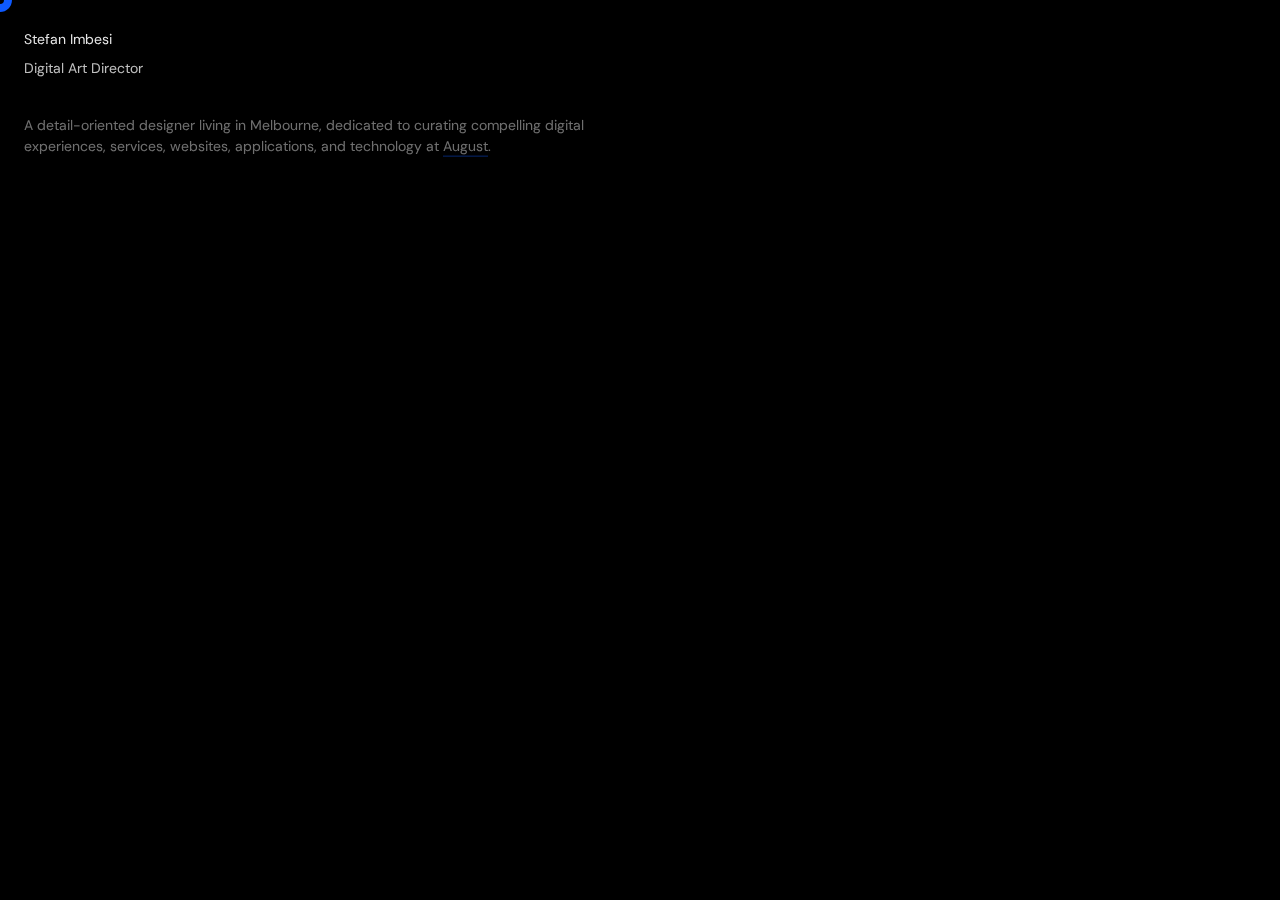
==== public/index.html @ 3220b7af "Moved to public directory" ====
<!DOCTYPE html>
<html lang="en" dir="ltr">
<head>
    <meta charset="UTF-8">
    <meta name="viewport" content="width=device-width, initial-scale=1.0, viewport-fit=cover">
    
    <title>Stefan Imbesi — Digital Art Director</title>
    <meta name="description" content="A Melbourne-based Digital Art Director creating compelling digital experiences">
    
    <!-- OG / Social Media Tags -->
    <meta property="og:type" content="website">
    <meta property="og:title" content="Stefan Imbesi – Digital Art Director">
    <meta property="og:description" content="Digital Art Director creating compelling digital experiences">
    <meta property="og:image" content="https://stefan-imbesi.com/OG.png">

    <!-- Google tag (gtag.js) -->
<script async src="https://www.googletagmanager.com/gtag/js?id=G-KWD89ZQ399"></script>
<script>
  window.dataLayer = window.dataLayer || [];
  function gtag(){dataLayer.push(arguments);}
  gtag('js', new Date());

  gtag('config', 'G-KWD89ZQ399');
</script>

<script>
	window.va = window.va || function () { (window.vaq = window.vaq || []).push(arguments); };
  </script>
  <script defer src="/_vercel/insights/script.js"></script>

  <script>
	window.si = window.si || function () { (window.siq = window.siq || []).push(arguments); };
  </script>
  <script defer src="/_vercel/speed-insights/script.js"></script>
    
    <!-- Preload Critical Assets -->
    <link rel="preload" href="styles.css" as="style">

    <!-- Google Fonts -->
    <link rel="preconnect" href="https://fonts.googleapis.com">
    <link rel="preconnect" href="https://fonts.gstatic.com" crossorigin>
    <link href="https://fonts.googleapis.com/css2?family=DM+Sans:ital,wght@0,400;0,500;0,700;1,400;1,500;1,700&display=swap" rel="stylesheet">
    
    <!-- Favicon and Touch Icons -->
    <link rel="icon" type="image/png" href="/favicon.png">
    <link rel="apple-touch-icon" href="/apple-touch-icon.png">

    <!-- Link to CSS -->
    <link rel="stylesheet" href="styles.css">
</head>
<body>
    <main class="content">
        <section class="about-section" aria-labelledby="about-heading">
            <!-- Text Reveal Animation -->
            <div class="container">
                <!-- Group 1: Name and Title -->
                <div class="line name">
                    <span id="about-heading">Stefan Imbesi</span>
                </div>
                <div class="line title">
                    <span class="subtitle">Digital Art Director</span>
                </div>
                
                <!-- Group 2: About Text -->
                <div class="about-text">
                    <div class="line about">
                        <span>A detail-oriented designer living in Melbourne, dedicated to curating compelling digital experiences, services, websites, applications, and technology at 
                            <a href="https://www.august.com.au/" target="_blank" rel="noopener noreferrer" class="hoverable">August</a>.
                        </span>
                    </div>
                    
                    <!-- Group 3: Social Links -->
                    <div class="social-links">
                        <div class="line social">
                            <span>
                                <a href="https://www.instagram.com/tefansay/" target="_blank" rel="noopener noreferrer" aria-label="Instagram Profile" class="hoverable">
                                    Instagram
                                </a>
                            </span>
                        </div>
                        <div class="line social">
                            <span>
                                <a href="mailto:hey@stefan-imbesi.com" aria-label="Email Contact" class="hoverable">
                                    Contact
                                </a>
                            </span>
                        </div>
                    </div>
                </div>
            </div>
        </section>
    </main>

    <!-- Custom Cursor -->
    <div class="cursor" aria-hidden="true">
        <div class="cursor__ball cursor__ball--big"></div>
        <div class="cursor__ball cursor__ball--small"></div>
    </div>

    <!-- GSAP Library -->
    <script src="https://cdnjs.cloudflare.com/ajax/libs/gsap/3.10.4/gsap.min.js"></script>
    <!-- Link to main.js -->
    <script src="main.js" defer></script>
</body>
</html>
---- public/styles.css ----
:root {
    /* Color Palette */
    --color-background: #000000;
    --color-text: #ffffff;
    --color-accent: #0e5aff;
    --color-link: #ffffff;

    /* Typography */
    --font-primary: 'DM Sans', sans-serif;

    /* Spacing */
    --spacing-small: 0.5rem;
    --spacing-medium: 1rem;
    --spacing-large: 2rem;
}

*,
*::before,
*::after {
    box-sizing: border-box;
    margin: 0;
    padding: 0;
}

* {
    cursor: none; /* Hides cursor */
}

::selection {
    background: var(--color-accent);
    color: var(--color-background); /* Ensures contrast for readability */
}

::-moz-selection {
    background: var(--color-accent);
    color: var(--color-background);
}

body {
    font-family: var(--font-primary);
    line-height: 1.6;
    color: var(--color-text);
    background-color: var(--color-background);
    padding: var(--spacing-medium);

    /* Improved text rendering */
    text-rendering: optimizeLegibility;
    -webkit-font-smoothing: antialiased;
        -moz-osx-font-smoothing: grayscale;
    }


.content {
    margin: 0; /* Remove auto margin to keep content in the top-left */
    padding: var(--spacing-small);
    max-width: 600px; /* Constrain the width of the content */
    width: 100%; /* Ensure it takes full width up to the max-width */
}

h1, h2, h3, h4, h5, h6, p, a {
    font-size: 14px; /* Unifying all headings */
    font-weight: normal;
    text-wrap: balance;
}

h2, p {
    padding-bottom: var(--spacing-medium);
}

a {
    color: var(--color-link);
    text-decoration: none;
    position: relative;
    transition: color 0.3s ease, transform 0.2s ease, border-bottom 0.3s ease;
    border-bottom: 1px solid var(--color-accent);
    padding-bottom: 1px;
}

a:hover {
    color: var(--color-accent);
}

/* Focus Styles for Accessibility */
a:focus-visible {
    outline: 2px solid var(--color-accent);
    outline-offset: 1px;
    border-radius: 2px;
    background-color: #191919;
    border-bottom: none; 


}

.social-links a {
    display: block;
    margin-bottom: 4px;
}

/* Custom Cursor Styles */
.cursor {
    position: fixed;
    pointer-events: none;
    z-index: 9999;
    mix-blend-mode: difference; /* Blend mode for contrast */
}

/* Base styles for the cursor balls */
.cursor__ball {
    position: fixed;
    width: 16px;  /* Adjust as needed */
    height: 16px;
    background: white;
    border-radius: 50%;
    transform: translate(-50%, -50%); /* Centers it properly */
    pointer-events: none; /* Prevents interference */
    top: 0; /* Ensures proper positioning */
    left: 0;
    opacity: 0; /* Hide by default */
}

/* Big ball */
.cursor__ball--big {
    width: 24px;
    height: 24px;
    background-color: var(--color-accent);
    transition: opacity 0.3s ease;
}

/* Small ball */
.cursor__ball--small {
    width: 8px;
    height: 8px;
    background-color: var(--color-background);
}

/* Hover effect to grow the cursor */
.cursor__ball--big.hover {
    width: 16px;
    height: 16px;
}

/* Scale down on click */
.cursor__ball--big.click {
    transform: scale(0.7);
}

/* Text Reveal Animation Styles */
.container {
    width: 100%; /* Take full width */
    display: flex;
    flex-direction: column;
    align-items: flex-start; /* Align content to the left */
    justify-content: flex-start; /* Align content to the top */
}

.line {
    width: 100%; /* Full width */
    height: auto; /* Let the height adjust to content */
    position: relative;
    margin-bottom: 10px; /* Default margin for lines */
}

/*Name and Title */
.line.name {
    margin-bottom: 0; /* No margin between name and title */
}

.line.title {
    margin-bottom: var(--spacing-medium); /* Add extra space below the title */
}

/*About Text */
.line.about {
    margin-bottom: var(--spacing-medium); /* Add extra space below the about text */
}

/* Social Links */
.line.social {
    margin-bottom: 0; /* No margin between social links */
}


.line span {
    position: relative; 
    display: inline-block; 
    font-size: 14px; 
    line-height: 1.5; 
    opacity: 0; 
    transform: translateY(100%);

}


/* Mobile Styles */
@media (max-width: 500px) {
    body {
        padding: var(--spacing-small);
    }

    .line span {
        will-change: transform, opacity;
        font-size: 16px;
    }

    a {
        color: var(--color-text);
        text-decoration: none; 
        font-size: 16px;
        border-bottom: 1px solid var(--color-accent); 
        padding-bottom: 1px; 
            transition: border-bottom 0.3s ease;
        }
    }
---- public/styles.css ----
:root {
    /* Color Palette */
    --color-background: #000000;
    --color-text: #ffffff;
    --color-accent: #0e5aff;
    --color-link: #ffffff;

    /* Typography */
    --font-primary: 'DM Sans', sans-serif;

    /* Spacing */
    --spacing-small: 0.5rem;
    --spacing-medium: 1rem;
    --spacing-large: 2rem;
}

*,
*::before,
*::after {
    box-sizing: border-box;
    margin: 0;
    padding: 0;
}

* {
    cursor: none; /* Hides cursor */
}

::selection {
    background: var(--color-accent);
    color: var(--color-background); /* Ensures contrast for readability */
}

::-moz-selection {
    background: var(--color-accent);
    color: var(--color-background);
}

body {
    font-family: var(--font-primary);
    line-height: 1.6;
    color: var(--color-text);
    background-color: var(--color-background);
    padding: var(--spacing-medium);

    /* Improved text rendering */
    text-rendering: optimizeLegibility;
    -webkit-font-smoothing: antialiased;
        -moz-osx-font-smoothing: grayscale;
    }


.content {
    margin: 0; /* Remove auto margin to keep content in the top-left */
    padding: var(--spacing-small);
    max-width: 600px; /* Constrain the width of the content */
    width: 100%; /* Ensure it takes full width up to the max-width */
}

h1, h2, h3, h4, h5, h6, p, a {
    font-size: 14px; /* Unifying all headings */
    font-weight: normal;
    text-wrap: balance;
}

h2, p {
    padding-bottom: var(--spacing-medium);
}

a {
    color: var(--color-link);
    text-decoration: none;
    position: relative;
    transition: color 0.3s ease, transform 0.2s ease, border-bottom 0.3s ease;
    border-bottom: 1px solid var(--color-accent);
    padding-bottom: 1px;
}

a:hover {
    color: var(--color-accent);
}

/* Focus Styles for Accessibility */
a:focus-visible {
    outline: 2px solid var(--color-accent);
    outline-offset: 1px;
    border-radius: 2px;
    background-color: #191919;
    border-bottom: none; 


}

.social-links a {
    display: block;
    margin-bottom: 4px;
}

/* Custom Cursor Styles */
.cursor {
    position: fixed;
    pointer-events: none;
    z-index: 9999;
    mix-blend-mode: difference; /* Blend mode for contrast */
}

/* Base styles for the cursor balls */
.cursor__ball {
    position: fixed;
    width: 16px;  /* Adjust as needed */
    height: 16px;
    background: white;
    border-radius: 50%;
    transform: translate(-50%, -50%); /* Centers it properly */
    pointer-events: none; /* Prevents interference */
    top: 0; /* Ensures proper positioning */
    left: 0;
    opacity: 0; /* Hide by default */
}

/* Big ball */
.cursor__ball--big {
    width: 24px;
    height: 24px;
    background-color: var(--color-accent);
    transition: opacity 0.3s ease;
}

/* Small ball */
.cursor__ball--small {
    width: 8px;
    height: 8px;
    background-color: var(--color-background);
}

/* Hover effect to grow the cursor */
.cursor__ball--big.hover {
    width: 16px;
    height: 16px;
}

/* Scale down on click */
.cursor__ball--big.click {
    transform: scale(0.7);
}

/* Text Reveal Animation Styles */
.container {
    width: 100%; /* Take full width */
    display: flex;
    flex-direction: column;
    align-items: flex-start; /* Align content to the left */
    justify-content: flex-start; /* Align content to the top */
}

.line {
    width: 100%; /* Full width */
    height: auto; /* Let the height adjust to content */
    position: relative;
    margin-bottom: 10px; /* Default margin for lines */
}

/*Name and Title */
.line.name {
    margin-bottom: 0; /* No margin between name and title */
}

.line.title {
    margin-bottom: var(--spacing-medium); /* Add extra space below the title */
}

/*About Text */
.line.about {
    margin-bottom: var(--spacing-medium); /* Add extra space below the about text */
}

/* Social Links */
.line.social {
    margin-bottom: 0; /* No margin between social links */
}


.line span {
    position: relative; 
    display: inline-block; 
    font-size: 14px; 
    line-height: 1.5; 
    opacity: 0; 
    transform: translateY(100%);

}


/* Mobile Styles */
@media (max-width: 500px) {
    body {
        padding: var(--spacing-small);
    }

    .line span {
        will-change: transform, opacity;
        font-size: 16px;
    }

    a {
        color: var(--color-text);
        text-decoration: none; 
        font-size: 16px;
        border-bottom: 1px solid var(--color-accent); 
        padding-bottom: 1px; 
            transition: border-bottom 0.3s ease;
        }
    }
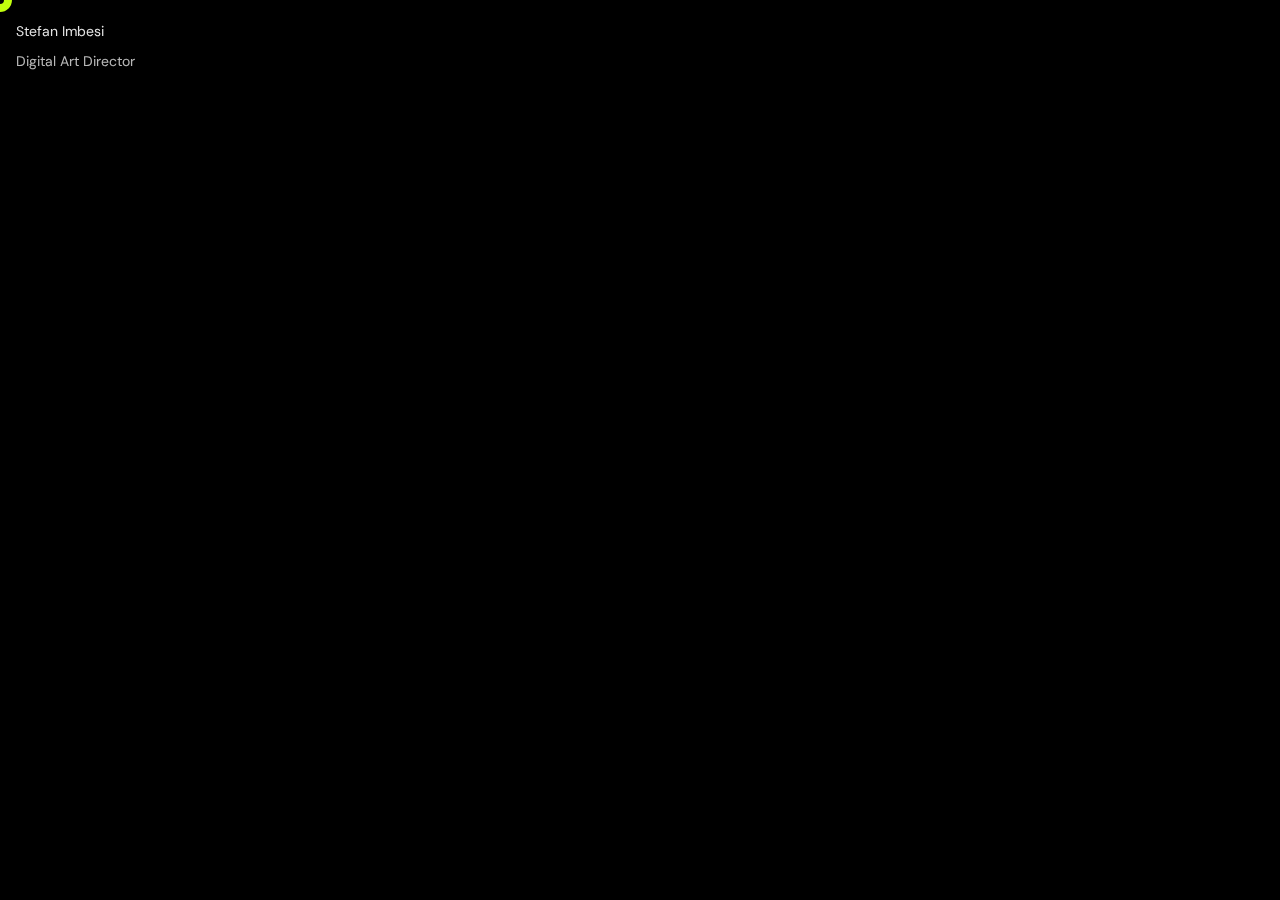
==== commit 35ae79eb: "Merge main into Moved-to-public branch" ====
--- a/public/index.html
+++ b/public/index.html
@@ -49,57 +49,69 @@
     <link rel="stylesheet" href="styles.css">
 </head>
 <body>
-    <main class="content">
-        <section class="about-section" aria-labelledby="about-heading">
-            <!-- Text Reveal Animation -->
-            <div class="container">
-                <!-- Group 1: Name and Title -->
-                <div class="line name">
-                    <span id="about-heading">Stefan Imbesi</span>
-                </div>
-                <div class="line title">
-                    <span class="subtitle">Digital Art Director</span>
-                </div>
-                
-                <!-- Group 2: About Text -->
-                <div class="about-text">
-                    <div class="line about">
-                        <span>A detail-oriented designer living in Melbourne, dedicated to curating compelling digital experiences, services, websites, applications, and technology at 
-                            <a href="https://www.august.com.au/" target="_blank" rel="noopener noreferrer" class="hoverable">August</a>.
-                        </span>
-                    </div>
-                    
-                    <!-- Group 3: Social Links -->
-                    <div class="social-links">
-                        <div class="line social">
-                            <span>
-                                <a href="https://www.instagram.com/tefansay/" target="_blank" rel="noopener noreferrer" aria-label="Instagram Profile" class="hoverable">
-                                    Instagram
-                                </a>
-                            </span>
-                        </div>
-                        <div class="line social">
-                            <span>
-                                <a href="mailto:hey@stefan-imbesi.com" aria-label="Email Contact" class="hoverable">
-                                    Contact
-                                </a>
-                            </span>
-                        </div>
-                    </div>
-                </div>
-            </div>
-        </section>
-    </main>
+	<main class="content">
+		<section class="about-section" aria-labelledby="about-heading">
+			<!-- Text Reveal Animation -->
+			<div class="container">
+				<!-- Name and Title -->
+				<div class="line name">
+					<span id="about-heading">Stefan Imbesi</span>
+				</div>
+				<div class="line title">
+					<span class="subtitle">Digital Art Director</span>
+				</div>
 
-    <!-- Custom Cursor -->
-    <div class="cursor" aria-hidden="true">
-        <div class="cursor__ball cursor__ball--big"></div>
-        <div class="cursor__ball cursor__ball--small"></div>
-    </div>
+				<!--About Text -->
+				<div class="about-text">
+					<div class="line about">
+						<div class="about-mobile">
+							<span class="line-1">A detail-oriented designer living in Melbourne,</span>
+							<span class="line-2">dedicated to curating compelling digital </span>
+							<span class="line-3">experiences, services, websites, applications</span>
+							<span class="line-4">and technology at
+								<a href="https://www.august.com.au/" target="_blank" rel="noopener noreferrer" class="hoverable">August</a>.
+							</span>
+						</div>
 
-    <!-- GSAP Library -->
-    <script src="https://cdnjs.cloudflare.com/ajax/libs/gsap/3.10.4/gsap.min.js"></script>
-    <!-- Link to main.js -->
-    <script src="main.js" defer></script>
+						<div class="about-desktop">
+							<span class="line-1">A detail-oriented designer living in Melbourne, dedicated to curating compelling digital </span>
+							<span class="line-2">experiences, services, websites, applications, and technology at
+								<a href="https://www.august.com.au/" target="_blank" rel="noopener noreferrer" class="hoverable">August</a>.
+							</span>
+						</div>
+					</div>
+
+					<!-- Social Links -->
+					<div class="social-links">
+						<div class="line social">
+							<span>
+								<a href="https://www.instagram.com/tefansay/" target="_blank" rel="noopener noreferrer" aria-label="Instagram Profile" class="hoverable">
+									Instagram
+								</a>
+							</span>
+						</div>
+						<div class="line social">
+							<span>
+								<a href="mailto:hey@stefan-imbesi.com" aria-label="Email Contact" class="hoverable">
+									Contact
+								</a>
+							</span>
+						</div>
+					</div>
+				</div>
+			</div>
+		</section>
+	</main>
+
+	<!-- Cursor -->
+	<div class="cursor" aria-hidden="true">
+		<div class="cursor__ball cursor__ball--big"></div>
+		<div class="cursor__ball cursor__ball--small"></div>
+	</div>
+
+	<!-- GSAP Library -->
+	<script src="https://cdnjs.cloudflare.com/ajax/libs/gsap/3.10.4/gsap.min.js"></script>
+	<!-- Link to main.js -->
+	<script src="main.js" defer></script>
 </body>
 </html>--- a/public/styles.css
+++ b/public/styles.css
@@ -1,47 +1,47 @@
 :root {
-    /* Color Palette */
-    --color-background: #000000;
-    --color-text: #ffffff;
-    --color-accent: #0e5aff;
-    --color-link: #ffffff;
-
-    /* Typography */
-    --font-primary: 'DM Sans', sans-serif;
-
-    /* Spacing */
-    --spacing-small: 0.5rem;
-    --spacing-medium: 1rem;
-    --spacing-large: 2rem;
+	/* Color Palette */
+	--color-background: #000000;
+	--color-text: #ffffff;
+	--color-accent: #c2ff0e;
+	--color-link: #ffffff;
+
+	/* Typography */
+	--font-primary: "DM Sans", sans-serif;
+
+	/* Spacing */
+	--spacing-small: 0.5rem;
+	--spacing-medium: 1rem;
+	--spacing-large: 2rem;
 }
 
 *,
 *::before,
 *::after {
-    box-sizing: border-box;
-    margin: 0;
-    padding: 0;
+	box-sizing: border-box;
+	margin: 0;
+	padding: 0;
 }
 
 * {
-    cursor: none; /* Hides cursor */
+	cursor: none; /* Hides cursor */
 }
 
 ::selection {
-    background: var(--color-accent);
-    color: var(--color-background); /* Ensures contrast for readability */
+	background: var(--color-accent);
+	color: var(--color-background); /* Ensures contrast for readability */
 }
 
 ::-moz-selection {
-    background: var(--color-accent);
-    color: var(--color-background);
+	background: var(--color-accent);
+	color: var(--color-background);
 }
 
 body {
-    font-family: var(--font-primary);
-    line-height: 1.6;
-    color: var(--color-text);
-    background-color: var(--color-background);
-    padding: var(--spacing-medium);
+	font-family: var(--font-primary);
+	line-height: 1.6;
+	color: var(--color-text);
+	background-color: var(--color-background);
+	padding: var(--spacing-medium);
 
     /* Improved text rendering */
     text-rendering: optimizeLegibility;
@@ -49,147 +49,169 @@
         -moz-osx-font-smoothing: grayscale;
     }
 
+	/* Improved text rendering */
+	text-rendering: optimizeLegibility;
+	-webkit-font-smoothing: antialiased;
+	-moz-osx-font-smoothing: grayscale;
+
+	/* Hide the default cursor */
+	cursor: none;
+}
+
 
 .content {
-    margin: 0; /* Remove auto margin to keep content in the top-left */
-    padding: var(--spacing-small);
-    max-width: 600px; /* Constrain the width of the content */
-    width: 100%; /* Ensure it takes full width up to the max-width */
-}
-
-h1, h2, h3, h4, h5, h6, p, a {
-    font-size: 14px; /* Unifying all headings */
-    font-weight: normal;
-    text-wrap: balance;
-}
-
-h2, p {
-    padding-bottom: var(--spacing-medium);
-}
-
+	margin: 0;
+	padding: var(--spacing-small);
+	max-width: 600px;
+	width: 100%;
+}
+
+h1,
+h2,
+h3,
+h4,
+h5,
+h6,
+p,
 a {
-    color: var(--color-link);
-    text-decoration: none;
-    position: relative;
-    transition: color 0.3s ease, transform 0.2s ease, border-bottom 0.3s ease;
-    border-bottom: 1px solid var(--color-accent);
-    padding-bottom: 1px;
+	font-size: 14px;
+	font-weight: normal;
+	text-wrap: balance;
+}
+
+h2,
+p {
+	padding-bottom: var(--spacing-medium);
+}
+
+a {
+	color: var(--color-link);
+	text-decoration: none;
+	position: relative;
+	transition: color 0.3s ease, transform 0.2s ease, border-bottom 0.3s ease;
+	border-bottom: 1px solid var(--color-accent);
+	padding-bottom: 1px;
 }
 
 a:hover {
-    color: var(--color-accent);
+	color: var(--color-accent);
 }
 
 /* Focus Styles for Accessibility */
 a:focus-visible {
-    outline: 2px solid var(--color-accent);
-    outline-offset: 1px;
-    border-radius: 2px;
-    background-color: #191919;
-    border-bottom: none; 
-
-
+	outline: 2px solid var(--color-accent);
+	outline-offset: 1px;
+	border-radius: 2px;
+	background-color: #191919;
+	border-bottom: none;
 }
 
 .social-links a {
-    display: block;
-    margin-bottom: 4px;
+	display: block;
+	margin-bottom: 4px;
 }
 
 /* Custom Cursor Styles */
 .cursor {
-    position: fixed;
-    pointer-events: none;
-    z-index: 9999;
-    mix-blend-mode: difference; /* Blend mode for contrast */
+	position: fixed;
+	pointer-events: none;
+	z-index: 9999;
+	mix-blend-mode: difference; /* Blend mode for contrast */
 }
 
 /* Base styles for the cursor balls */
 .cursor__ball {
-    position: fixed;
-    width: 16px;  /* Adjust as needed */
-    height: 16px;
-    background: white;
-    border-radius: 50%;
-    transform: translate(-50%, -50%); /* Centers it properly */
-    pointer-events: none; /* Prevents interference */
-    top: 0; /* Ensures proper positioning */
-    left: 0;
-    opacity: 0; /* Hide by default */
+	position: fixed;
+	width: 16px; /* Adjust as needed */
+	height: 16px;
+	background: white;
+	border-radius: 50%;
+	transform: translate(-50%, -50%); /* Centers it properly */
+	pointer-events: none; /* Prevents interference */
+	top: 0; /* Ensures proper positioning */
+	left: 0;
+	opacity: 0; /* Hide by default */
 }
 
 /* Big ball */
 .cursor__ball--big {
-    width: 24px;
-    height: 24px;
-    background-color: var(--color-accent);
-    transition: opacity 0.3s ease;
+	width: 24px;
+	height: 24px;
+	background-color: var(--color-accent);
+	transition: opacity 0.3s ease;
 }
 
 /* Small ball */
 .cursor__ball--small {
-    width: 8px;
-    height: 8px;
-    background-color: var(--color-background);
+	width: 8px;
+	height: 8px;
+	background-color: var(--color-background);
 }
 
 /* Hover effect to grow the cursor */
 .cursor__ball--big.hover {
-    width: 16px;
-    height: 16px;
+	width: 16px;
+	height: 16px;
 }
 
 /* Scale down on click */
 .cursor__ball--big.click {
-    transform: scale(0.7);
+	transform: scale(0.7);
 }
 
 /* Text Reveal Animation Styles */
 .container {
-    width: 100%; /* Take full width */
-    display: flex;
-    flex-direction: column;
-    align-items: flex-start; /* Align content to the left */
-    justify-content: flex-start; /* Align content to the top */
+	width: 100%; /* Take full width */
+	display: flex;
+	flex-direction: column;
+	align-items: flex-start; /* Align content to the left */
+	justify-content: flex-start; /* Align content to the top */
 }
 
 .line {
-    width: 100%; /* Full width */
-    height: auto; /* Let the height adjust to content */
-    position: relative;
-    margin-bottom: 10px; /* Default margin for lines */
-}
-
-/*Name and Title */
+	width: 100%; /* Full width */
+	height: auto; /* Let the height adjust to content */
+	position: relative;
+	margin-bottom: 10px; /* Default margin for lines */
+}
+
+/* Name and Title */
 .line.name {
-    margin-bottom: 0; /* No margin between name and title */
+	margin-bottom: 0; /* No margin between name and title */
 }
 
 .line.title {
-    margin-bottom: var(--spacing-medium); /* Add extra space below the title */
-}
-
-/*About Text */
+	margin-bottom: var(--spacing-medium); /* Add extra space below the title */
+}
+
+/* About Text */
 .line.about {
-    margin-bottom: var(--spacing-medium); /* Add extra space below the about text */
+	margin-bottom: var(
+		--spacing-medium
+	); /* Add extra space below the about text */
 }
 
 /* Social Links */
 .line.social {
-    margin-bottom: 0; /* No margin between social links */
-}
-
+	margin-bottom: 0; /* No margin between social links */
+}
 
 .line span {
-    position: relative; 
-    display: inline-block; 
-    font-size: 14px; 
-    line-height: 1.5; 
-    opacity: 0; 
-    transform: translateY(100%);
-
-}
-
+	position: relative;
+	display: inline-block;
+	font-size: 14px;
+	line-height: 1.5;
+	opacity: 0;
+	transform: translateY(100%);
+}
+
+.about span {
+	display: block;
+}
+
+.about-mobile {
+	display: none;
+}
 
 /* Mobile Styles */
 @media (max-width: 500px) {
@@ -210,4 +232,37 @@
         padding-bottom: 1px; 
             transition: border-bottom 0.3s ease;
         }
-    }+    }
+
+@media (max-width: 768px) {
+	body {
+		padding: var(--spacing-small);
+	}
+
+	.line span {
+		will-change: transform, opacity;
+		font-size: 16px;
+	}
+
+	a {
+		color: var(--color-text);
+		text-decoration: none;
+		font-size: 16px;
+		border-bottom: 1px solid var(--color-accent);
+		padding-bottom: 1px;
+		transition: border-bottom 0.3s ease;
+	}
+
+	/* Adjust the font size and line height for better readability */
+	.line.about span {
+		font-size: 16px;
+		line-height: 1.5;
+	}
+
+	.about-mobile {
+		display: block;
+	}
+	.about-desktop {
+		display: none;
+	}
+}
--- a/public/styles.css
+++ b/public/styles.css
@@ -1,47 +1,47 @@
 :root {
-    /* Color Palette */
-    --color-background: #000000;
-    --color-text: #ffffff;
-    --color-accent: #0e5aff;
-    --color-link: #ffffff;
-
-    /* Typography */
-    --font-primary: 'DM Sans', sans-serif;
-
-    /* Spacing */
-    --spacing-small: 0.5rem;
-    --spacing-medium: 1rem;
-    --spacing-large: 2rem;
+	/* Color Palette */
+	--color-background: #000000;
+	--color-text: #ffffff;
+	--color-accent: #c2ff0e;
+	--color-link: #ffffff;
+
+	/* Typography */
+	--font-primary: "DM Sans", sans-serif;
+
+	/* Spacing */
+	--spacing-small: 0.5rem;
+	--spacing-medium: 1rem;
+	--spacing-large: 2rem;
 }
 
 *,
 *::before,
 *::after {
-    box-sizing: border-box;
-    margin: 0;
-    padding: 0;
+	box-sizing: border-box;
+	margin: 0;
+	padding: 0;
 }
 
 * {
-    cursor: none; /* Hides cursor */
+	cursor: none; /* Hides cursor */
 }
 
 ::selection {
-    background: var(--color-accent);
-    color: var(--color-background); /* Ensures contrast for readability */
+	background: var(--color-accent);
+	color: var(--color-background); /* Ensures contrast for readability */
 }
 
 ::-moz-selection {
-    background: var(--color-accent);
-    color: var(--color-background);
+	background: var(--color-accent);
+	color: var(--color-background);
 }
 
 body {
-    font-family: var(--font-primary);
-    line-height: 1.6;
-    color: var(--color-text);
-    background-color: var(--color-background);
-    padding: var(--spacing-medium);
+	font-family: var(--font-primary);
+	line-height: 1.6;
+	color: var(--color-text);
+	background-color: var(--color-background);
+	padding: var(--spacing-medium);
 
     /* Improved text rendering */
     text-rendering: optimizeLegibility;
@@ -49,147 +49,169 @@
         -moz-osx-font-smoothing: grayscale;
     }
 
+	/* Improved text rendering */
+	text-rendering: optimizeLegibility;
+	-webkit-font-smoothing: antialiased;
+	-moz-osx-font-smoothing: grayscale;
+
+	/* Hide the default cursor */
+	cursor: none;
+}
+
 
 .content {
-    margin: 0; /* Remove auto margin to keep content in the top-left */
-    padding: var(--spacing-small);
-    max-width: 600px; /* Constrain the width of the content */
-    width: 100%; /* Ensure it takes full width up to the max-width */
-}
-
-h1, h2, h3, h4, h5, h6, p, a {
-    font-size: 14px; /* Unifying all headings */
-    font-weight: normal;
-    text-wrap: balance;
-}
-
-h2, p {
-    padding-bottom: var(--spacing-medium);
-}
-
+	margin: 0;
+	padding: var(--spacing-small);
+	max-width: 600px;
+	width: 100%;
+}
+
+h1,
+h2,
+h3,
+h4,
+h5,
+h6,
+p,
 a {
-    color: var(--color-link);
-    text-decoration: none;
-    position: relative;
-    transition: color 0.3s ease, transform 0.2s ease, border-bottom 0.3s ease;
-    border-bottom: 1px solid var(--color-accent);
-    padding-bottom: 1px;
+	font-size: 14px;
+	font-weight: normal;
+	text-wrap: balance;
+}
+
+h2,
+p {
+	padding-bottom: var(--spacing-medium);
+}
+
+a {
+	color: var(--color-link);
+	text-decoration: none;
+	position: relative;
+	transition: color 0.3s ease, transform 0.2s ease, border-bottom 0.3s ease;
+	border-bottom: 1px solid var(--color-accent);
+	padding-bottom: 1px;
 }
 
 a:hover {
-    color: var(--color-accent);
+	color: var(--color-accent);
 }
 
 /* Focus Styles for Accessibility */
 a:focus-visible {
-    outline: 2px solid var(--color-accent);
-    outline-offset: 1px;
-    border-radius: 2px;
-    background-color: #191919;
-    border-bottom: none; 
-
-
+	outline: 2px solid var(--color-accent);
+	outline-offset: 1px;
+	border-radius: 2px;
+	background-color: #191919;
+	border-bottom: none;
 }
 
 .social-links a {
-    display: block;
-    margin-bottom: 4px;
+	display: block;
+	margin-bottom: 4px;
 }
 
 /* Custom Cursor Styles */
 .cursor {
-    position: fixed;
-    pointer-events: none;
-    z-index: 9999;
-    mix-blend-mode: difference; /* Blend mode for contrast */
+	position: fixed;
+	pointer-events: none;
+	z-index: 9999;
+	mix-blend-mode: difference; /* Blend mode for contrast */
 }
 
 /* Base styles for the cursor balls */
 .cursor__ball {
-    position: fixed;
-    width: 16px;  /* Adjust as needed */
-    height: 16px;
-    background: white;
-    border-radius: 50%;
-    transform: translate(-50%, -50%); /* Centers it properly */
-    pointer-events: none; /* Prevents interference */
-    top: 0; /* Ensures proper positioning */
-    left: 0;
-    opacity: 0; /* Hide by default */
+	position: fixed;
+	width: 16px; /* Adjust as needed */
+	height: 16px;
+	background: white;
+	border-radius: 50%;
+	transform: translate(-50%, -50%); /* Centers it properly */
+	pointer-events: none; /* Prevents interference */
+	top: 0; /* Ensures proper positioning */
+	left: 0;
+	opacity: 0; /* Hide by default */
 }
 
 /* Big ball */
 .cursor__ball--big {
-    width: 24px;
-    height: 24px;
-    background-color: var(--color-accent);
-    transition: opacity 0.3s ease;
+	width: 24px;
+	height: 24px;
+	background-color: var(--color-accent);
+	transition: opacity 0.3s ease;
 }
 
 /* Small ball */
 .cursor__ball--small {
-    width: 8px;
-    height: 8px;
-    background-color: var(--color-background);
+	width: 8px;
+	height: 8px;
+	background-color: var(--color-background);
 }
 
 /* Hover effect to grow the cursor */
 .cursor__ball--big.hover {
-    width: 16px;
-    height: 16px;
+	width: 16px;
+	height: 16px;
 }
 
 /* Scale down on click */
 .cursor__ball--big.click {
-    transform: scale(0.7);
+	transform: scale(0.7);
 }
 
 /* Text Reveal Animation Styles */
 .container {
-    width: 100%; /* Take full width */
-    display: flex;
-    flex-direction: column;
-    align-items: flex-start; /* Align content to the left */
-    justify-content: flex-start; /* Align content to the top */
+	width: 100%; /* Take full width */
+	display: flex;
+	flex-direction: column;
+	align-items: flex-start; /* Align content to the left */
+	justify-content: flex-start; /* Align content to the top */
 }
 
 .line {
-    width: 100%; /* Full width */
-    height: auto; /* Let the height adjust to content */
-    position: relative;
-    margin-bottom: 10px; /* Default margin for lines */
-}
-
-/*Name and Title */
+	width: 100%; /* Full width */
+	height: auto; /* Let the height adjust to content */
+	position: relative;
+	margin-bottom: 10px; /* Default margin for lines */
+}
+
+/* Name and Title */
 .line.name {
-    margin-bottom: 0; /* No margin between name and title */
+	margin-bottom: 0; /* No margin between name and title */
 }
 
 .line.title {
-    margin-bottom: var(--spacing-medium); /* Add extra space below the title */
-}
-
-/*About Text */
+	margin-bottom: var(--spacing-medium); /* Add extra space below the title */
+}
+
+/* About Text */
 .line.about {
-    margin-bottom: var(--spacing-medium); /* Add extra space below the about text */
+	margin-bottom: var(
+		--spacing-medium
+	); /* Add extra space below the about text */
 }
 
 /* Social Links */
 .line.social {
-    margin-bottom: 0; /* No margin between social links */
-}
-
+	margin-bottom: 0; /* No margin between social links */
+}
 
 .line span {
-    position: relative; 
-    display: inline-block; 
-    font-size: 14px; 
-    line-height: 1.5; 
-    opacity: 0; 
-    transform: translateY(100%);
-
-}
-
+	position: relative;
+	display: inline-block;
+	font-size: 14px;
+	line-height: 1.5;
+	opacity: 0;
+	transform: translateY(100%);
+}
+
+.about span {
+	display: block;
+}
+
+.about-mobile {
+	display: none;
+}
 
 /* Mobile Styles */
 @media (max-width: 500px) {
@@ -210,4 +232,37 @@
         padding-bottom: 1px; 
             transition: border-bottom 0.3s ease;
         }
-    }+    }
+
+@media (max-width: 768px) {
+	body {
+		padding: var(--spacing-small);
+	}
+
+	.line span {
+		will-change: transform, opacity;
+		font-size: 16px;
+	}
+
+	a {
+		color: var(--color-text);
+		text-decoration: none;
+		font-size: 16px;
+		border-bottom: 1px solid var(--color-accent);
+		padding-bottom: 1px;
+		transition: border-bottom 0.3s ease;
+	}
+
+	/* Adjust the font size and line height for better readability */
+	.line.about span {
+		font-size: 16px;
+		line-height: 1.5;
+	}
+
+	.about-mobile {
+		display: block;
+	}
+	.about-desktop {
+		display: none;
+	}
+}
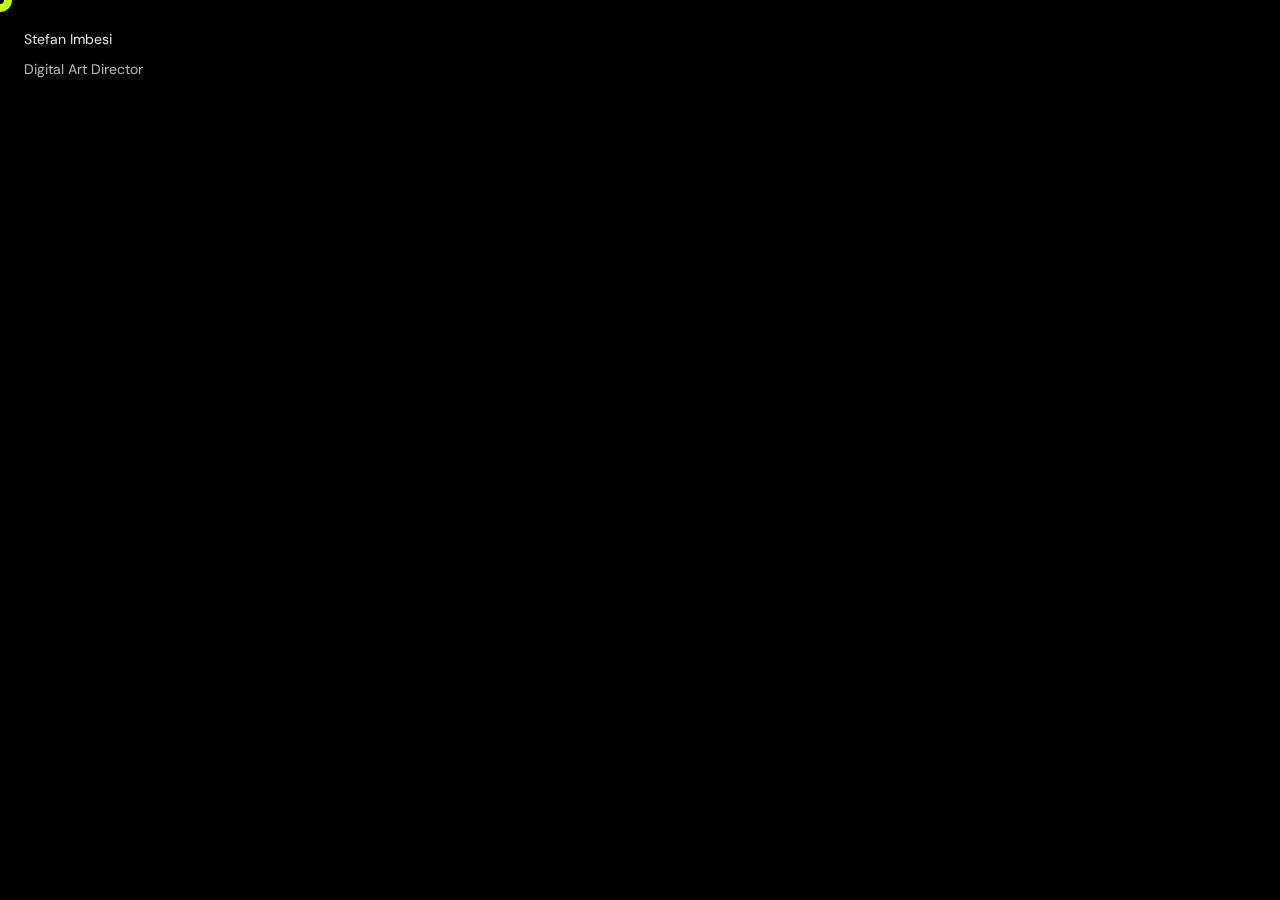
==== commit 68ac5ac9: "Twitter Opengraph" ====
--- a/public/index.html
+++ b/public/index.html
@@ -1,53 +1,62 @@
 <!DOCTYPE html>
 <html lang="en" dir="ltr">
-<head>
-    <meta charset="UTF-8">
-    <meta name="viewport" content="width=device-width, initial-scale=1.0, viewport-fit=cover">
-    
-    <title>Stefan Imbesi — Digital Art Director</title>
-    <meta name="description" content="A Melbourne-based Digital Art Director creating compelling digital experiences">
-    
-    <!-- OG / Social Media Tags -->
-    <meta property="og:type" content="website">
-    <meta property="og:title" content="Stefan Imbesi – Digital Art Director">
-    <meta property="og:description" content="Digital Art Director creating compelling digital experiences">
-    <meta property="og:image" content="https://stefan-imbesi.com/OG.png">
-
-    <!-- Google tag (gtag.js) -->
-<script async src="https://www.googletagmanager.com/gtag/js?id=G-KWD89ZQ399"></script>
-<script>
-  window.dataLayer = window.dataLayer || [];
-  function gtag(){dataLayer.push(arguments);}
-  gtag('js', new Date());
-
-  gtag('config', 'G-KWD89ZQ399');
-</script>
-
-<script>
-	window.va = window.va || function () { (window.vaq = window.vaq || []).push(arguments); };
-  </script>
-  <script defer src="/_vercel/insights/script.js"></script>
-
-  <script>
-	window.si = window.si || function () { (window.siq = window.siq || []).push(arguments); };
-  </script>
-  <script defer src="/_vercel/speed-insights/script.js"></script>
-    
-    <!-- Preload Critical Assets -->
-    <link rel="preload" href="styles.css" as="style">
-
-    <!-- Google Fonts -->
-    <link rel="preconnect" href="https://fonts.googleapis.com">
-    <link rel="preconnect" href="https://fonts.gstatic.com" crossorigin>
-    <link href="https://fonts.googleapis.com/css2?family=DM+Sans:ital,wght@0,400;0,500;0,700;1,400;1,500;1,700&display=swap" rel="stylesheet">
-    
-    <!-- Favicon and Touch Icons -->
-    <link rel="icon" type="image/png" href="/favicon.png">
-    <link rel="apple-touch-icon" href="/apple-touch-icon.png">
-
-    <!-- Link to CSS -->
-    <link rel="stylesheet" href="styles.css">
-</head>
+	<head>
+		<meta charset="UTF-8">
+		<meta name="viewport" content="width=device-width, initial-scale=1.0, viewport-fit=cover">
+		
+		<title>Stefan Imbesi — Digital Art Director</title>
+		<meta name="description" content="A Melbourne-based Digital Art Director creating compelling digital experiences">
+		
+		<!-- Open Graph / Social Media Tags -->
+		<meta property="og:type" content="website">
+		<meta property="og:title" content="Stefan Imbesi – Digital Art Director">
+		<meta property="og:description" content="Digital Art Director creating compelling digital experiences">
+		<meta property="og:image" content="https://stefan-imbesi.com/OG.png">
+		<meta property="og:url" content="https://stefan-imbesi.com">
+		<meta property="og:site_name" content="Stefan Imbesi">
+	
+		<!-- Twitter Card Meta Tags -->
+		<meta name="twitter:card" content="summary_large_image">
+		<meta name="twitter:title" content="Stefan Imbesi – Digital Art Director">
+		<meta name="twitter:description" content="Digital Art Director creating compelling digital experiences">
+		<meta name="twitter:image" content="https://stefan-imbesi.com/OG.png">
+	
+		<!-- Google tag (gtag.js) -->
+		<script async src="https://www.googletagmanager.com/gtag/js?id=G-KWD89ZQ399"></script>
+		<script>
+		  window.dataLayer = window.dataLayer || [];
+		  function gtag(){dataLayer.push(arguments);}
+		  gtag('js', new Date());
+		  gtag('config', 'G-KWD89ZQ399');
+		</script>
+	
+		<!-- Vercel Insights -->
+		<script>
+			window.va = window.va || function () { (window.vaq = window.vaq || []).push(arguments); };
+		</script>
+		<script defer src="/_vercel/insights/script.js"></script>
+	
+		<script>
+			window.si = window.si || function () { (window.siq = window.siq || []).push(arguments); };
+		</script>
+		<script defer src="/_vercel/speed-insights/script.js"></script>
+		
+		<!-- Preload Critical Assets -->
+		<link rel="preload" href="styles.css" as="style">
+	
+		<!-- Google Fonts -->
+		<link rel="preconnect" href="https://fonts.googleapis.com">
+		<link rel="preconnect" href="https://fonts.gstatic.com" crossorigin>
+		<link href="https://fonts.googleapis.com/css2?family=DM+Sans:ital,wght@0,400;0,500;0,700;1,400;1,500;1,700&display=swap" rel="stylesheet">
+		
+		<!-- Favicon and Touch Icons -->
+		<link rel="icon" type="image/png" href="/favicon.png">
+		<link rel="apple-touch-icon" href="/apple-touch-icon.png">
+	
+		<!-- Link to CSS -->
+		<link rel="stylesheet" href="styles.css">
+	</head>
+	
 <body>
 	<main class="content">
 		<section class="about-section" aria-labelledby="about-heading">
--- a/public/styles.css
+++ b/public/styles.css
@@ -12,7 +12,6 @@
 	--spacing-small: 0.5rem;
 	--spacing-medium: 1rem;
 	--spacing-large: 2rem;
-}
 
 *,
 *::before,
--- a/public/styles.css
+++ b/public/styles.css
@@ -12,7 +12,6 @@
 	--spacing-small: 0.5rem;
 	--spacing-medium: 1rem;
 	--spacing-large: 2rem;
-}
 
 *,
 *::before,
